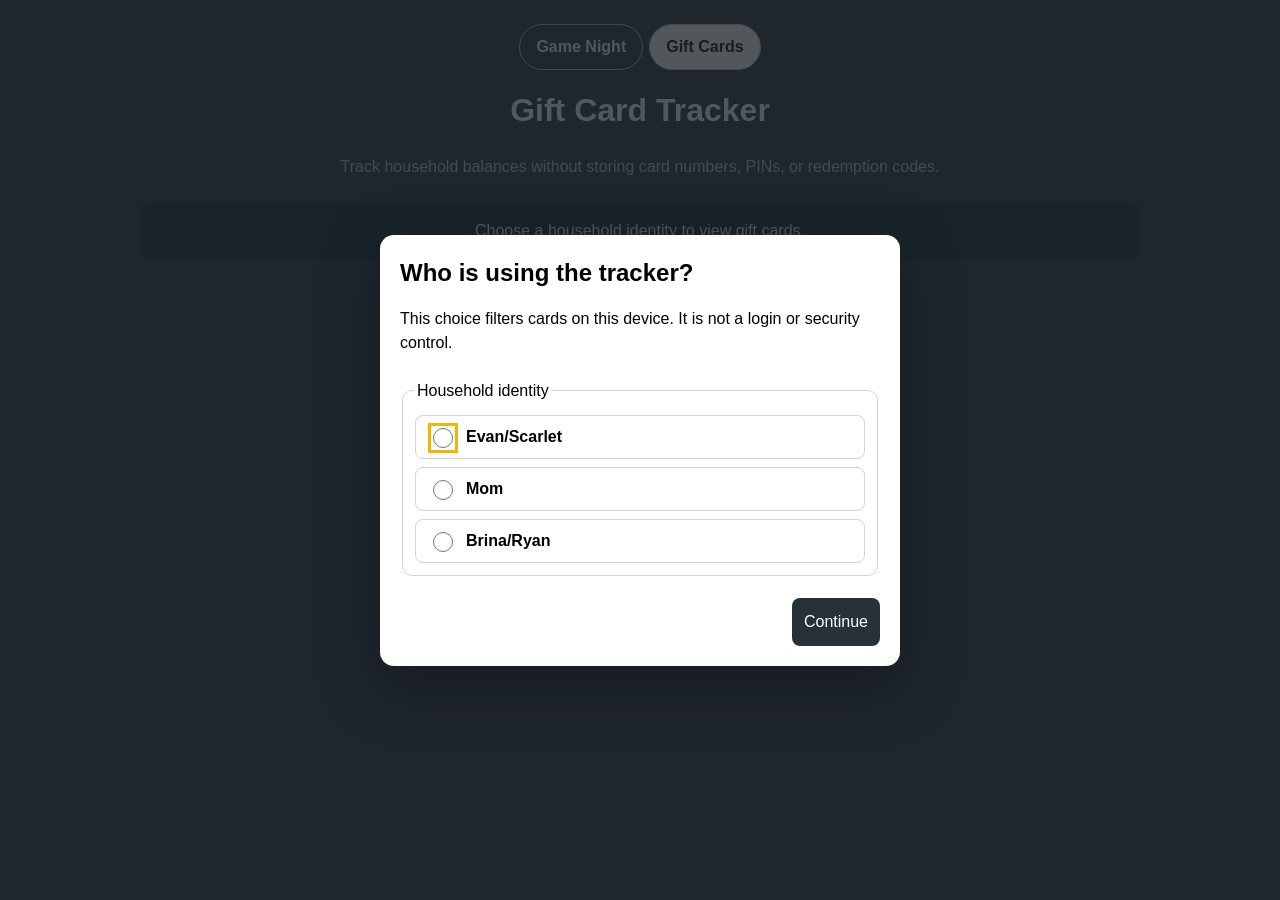
==== gift-cards.html @ e3e1a9e6 "Add shared gift card tracker" ====
<!DOCTYPE html>
<html lang="en">

<head>
    <meta charset="UTF-8">
    <meta name="viewport" content="width=device-width, initial-scale=1.0">
    <title>Gift Card Tracker - Eshelman Dashboard</title>
    <meta name="theme-color" content="#263238">
    <link rel="manifest" href="manifest.webmanifest">
    <link rel="apple-touch-icon" href="icons/apple-touch-icon.png">
    <link rel="stylesheet" href="styles.css">
    <link rel="stylesheet" href="gift-cards.css">
    <script src="gift-cards.js" defer></script>
</head>

<body>
    <nav class="top-nav" aria-label="Main navigation">
        <a href="./index.html">Game Night</a>
        <a href="./gift-cards.html" aria-current="page">Gift Cards</a>
    </nav>

    <header>
        <h1>Gift Card Tracker</h1>
        <p>Track household balances without storing card numbers, PINs, or redemption codes.</p>
        <div id="identity-bar" class="identity-bar hidden">
            <span>Viewing cards for <strong id="active-identity"></strong></span>
            <button id="switch-identity-button" type="button" class="secondary-button">Switch Person</button>
        </div>
    </header>

    <main class="gift-card-main">
        <div id="tracker-status" class="tracker-status" role="status" aria-live="polite"></div>

        <div id="tracker-content" class="hidden">
            <section class="gift-summary" aria-labelledby="gift-summary-heading">
                <div>
                    <h2 id="gift-summary-heading">Available Gift Cards</h2>
                    <p id="combined-balance" class="combined-balance">$0.00</p>
                    <p id="active-card-count" class="summary-detail">0 active cards</p>
                </div>
                <div class="primary-actions">
                    <button id="record-purchase-button" type="button">Record Purchase</button>
                    <button id="add-card-button" type="button" class="secondary-button">Add New Card</button>
                </div>
            </section>

            <section aria-labelledby="active-cards-heading">
                <h2 id="active-cards-heading">Active Cards</h2>
                <div id="active-cards" class="gift-card-list"></div>
            </section>

            <section>
                <details class="archived-cards-details">
                    <summary>Used &amp; Archived Cards <span id="archived-count"></span></summary>
                    <div id="archived-cards" class="gift-card-list"></div>
                </details>
            </section>
        </div>
    </main>

    <dialog id="identity-dialog" aria-labelledby="identity-dialog-title">
        <form id="identity-form">
            <h2 id="identity-dialog-title">Who is using the tracker?</h2>
            <p>This choice filters cards on this device. It is not a login or security control.</p>
            <fieldset class="identity-options">
                <legend>Household identity</legend>
                <label><input type="radio" name="identity" value="Evan/Scarlet" required> Evan/Scarlet</label>
                <label><input type="radio" name="identity" value="Mom" required> Mom</label>
                <label><input type="radio" name="identity" value="Brina/Ryan" required> Brina/Ryan</label>
            </fieldset>
            <div class="dialog-actions">
                <button id="identity-cancel-button" type="button" class="secondary-button">Cancel</button>
                <button type="submit">Continue</button>
            </div>
        </form>
    </dialog>

    <dialog id="add-card-dialog" aria-labelledby="add-card-title">
        <form id="add-card-form">
            <h2 id="add-card-title">Add New Card</h2>
            <p class="form-error" aria-live="assertive"></p>
            <label for="add-card-owner">Owner</label>
            <input id="add-card-owner" type="text" readonly>
            <label for="card-merchant">Merchant or card type</label>
            <input id="card-merchant" name="merchant" type="text" maxlength="100" required>
            <label for="card-nickname">Nickname <span class="optional">(optional)</span></label>
            <input id="card-nickname" name="nickname" type="text" maxlength="100">
            <label for="card-initial-balance">Initial balance</label>
            <input id="card-initial-balance" name="initialBalance" type="text" inputmode="decimal"
                placeholder="25.00" required>
            <p class="privacy-note">Never enter a card number, PIN, or redemption code.</p>
            <div class="dialog-actions">
                <button type="button" class="secondary-button dialog-cancel">Cancel</button>
                <button type="submit">Add Card</button>
            </div>
        </form>
    </dialog>

    <dialog id="purchase-dialog" aria-labelledby="purchase-title">
        <form id="purchase-form">
            <h2 id="purchase-title">Record Purchase</h2>
            <p class="form-error" aria-live="assertive"></p>
            <label for="purchase-card">Gift card</label>
            <select id="purchase-card" name="cardId" required></select>
            <label for="purchase-amount">Amount spent</label>
            <input id="purchase-amount" name="amount" type="text" inputmode="decimal" placeholder="12.50" required>
            <label for="purchase-date">Purchase date</label>
            <input id="purchase-date" name="purchaseDate" type="date" required>
            <label for="purchase-location">Location <span class="optional">(optional)</span></label>
            <input id="purchase-location" name="location" type="text" maxlength="120">
            <label for="purchase-note">Note <span class="optional">(optional)</span></label>
            <textarea id="purchase-note" name="note" maxlength="500" rows="3"></textarea>
            <div class="dialog-actions">
                <button type="button" class="secondary-button dialog-cancel">Cancel</button>
                <button type="submit">Save Purchase</button>
            </div>
        </form>
    </dialog>

    <dialog id="correct-balance-dialog" aria-labelledby="correct-balance-title">
        <form id="correct-balance-form">
            <h2 id="correct-balance-title">Correct Balance</h2>
            <p class="form-error" aria-live="assertive"></p>
            <input name="cardId" type="hidden">
            <p>Calculated balance: <strong id="calculated-balance"></strong></p>
            <label for="corrected-balance">Actual current balance</label>
            <input id="corrected-balance" name="correctedBalance" type="text" inputmode="decimal"
                placeholder="0.00" required>
            <p class="form-help">The difference is logged as a correction; purchase history stays intact.</p>
            <div class="dialog-actions">
                <button type="button" class="secondary-button dialog-cancel">Cancel</button>
                <button type="submit">Save Correction</button>
            </div>
        </form>
    </dialog>

    <dialog id="edit-card-dialog" aria-labelledby="edit-card-title">
        <form id="edit-card-form">
            <h2 id="edit-card-title">Edit Card</h2>
            <p class="form-error" aria-live="assertive"></p>
            <input name="cardId" type="hidden">
            <label for="edit-card-merchant">Merchant or card type</label>
            <input id="edit-card-merchant" name="merchant" type="text" maxlength="100" required>
            <label for="edit-card-nickname">Nickname <span class="optional">(optional)</span></label>
            <input id="edit-card-nickname" name="nickname" type="text" maxlength="100">
            <div class="dialog-actions">
                <button type="button" class="secondary-button dialog-cancel">Cancel</button>
                <button type="submit">Save Card</button>
            </div>
        </form>
    </dialog>

    <dialog id="edit-purchase-dialog" aria-labelledby="edit-purchase-title">
        <form id="edit-purchase-form">
            <h2 id="edit-purchase-title">Edit Purchase</h2>
            <p class="form-error" aria-live="assertive"></p>
            <input name="purchaseId" type="hidden">
            <input name="cardId" type="hidden">
            <label for="edit-purchase-amount">Amount spent</label>
            <input id="edit-purchase-amount" name="amount" type="text" inputmode="decimal" required>
            <label for="edit-purchase-date">Purchase date</label>
            <input id="edit-purchase-date" name="purchaseDate" type="date" required>
            <label for="edit-purchase-location">Location <span class="optional">(optional)</span></label>
            <input id="edit-purchase-location" name="location" type="text" maxlength="120">
            <label for="edit-purchase-note">Note <span class="optional">(optional)</span></label>
            <textarea id="edit-purchase-note" name="note" maxlength="500" rows="3"></textarea>
            <div class="dialog-actions">
                <button type="button" class="secondary-button dialog-cancel">Cancel</button>
                <button type="submit">Save Changes</button>
            </div>
        </form>
    </dialog>
</body>

</html>
---- styles.css ----
:root {
    --page-bg: #4d5258;
    --card-bg: #ffffff;
    --text-main: #1f2933;
    --text-muted: #c8ced6;
    --border-soft: #d8d3ca;
    --primary: #263238;
    --primary-hover: #1b252b;
    --danger: #b42318;
    --danger-hover: #8f1d14;
    --title-text: #ffffff;
    --text-subtle: #5f6b76;
}

* {
    box-sizing: border-box;
}

body {
    font-family: Arial, sans-serif;
    margin: 0;
    padding: 16px;
    background-color: var(--page-bg);
    color: var(--text-main);
    line-height: 1.5;
}

@media (min-width: 700px) {
    body {
        padding: 24px;
    }
}

main {
    max-width: 1000px;
    margin: 0 auto;
}

header {
    margin-bottom: 24px;
    text-align: center;
}


header h1 {
    color: var(--title-text);
}


header p {
    color: var(--text-muted);
}

h1,
h2,
p {
    margin-top: 0;
}

section {
    background-color: var(--card-bg);
    border: 1px solid var(--border-soft);
    border-radius: 12px;
    padding: 16px;
    margin-bottom: 16px;
}

.log-section h2,
.game-log-details summary {
    text-align: center;
}

.game-log-details summary {
    cursor: pointer;
    font-weight: bold;
    font-size: 1.2rem;
    color: var(--text-main);
    list-style: none;
}

.game-log-details summary::-webkit-details-marker {
    display: none;
}

.game-log-details summary::after {
    content: "Hide";
    float: right;
    font-size: 0.85rem;
    font-weight: normal;
    color: var(--text-subtle);
}

.game-log-details:not([open]) summary::after {
    content: "Show";
}

#game-log {
    margin-top: 12px;
}


form {
    display: flex;
    flex-direction: column;
    gap: 8px;
}

label {
    font-weight: bold;
    font-size: 1rem;
}

input,
select {
    border: 1px solid var(--border-soft);
    border-radius: 8px;
    width: 100%;
}

button {
    border: none;
    border-radius: 8px;
    cursor: pointer;
    background-color: var(--primary);
    color: white;
}

button:hover {
    background-color: var(--primary-hover);
}

input,
select,
button {
    padding: 12px;
    font: inherit;
}

.stat-card,
.game-result {
    background-color: var(--card-bg);
    border: 1px solid var(--border-soft);
    border-radius: 8px;
    padding: 12px;
}

.game-result {
    margin-bottom: 12px;
}

.game-result h3 {
    margin-top: 0;
    margin-bottom: 8px;
}

.game-result p {
    margin: 4px 0;
}

.stats-grid {
    display: grid;
    gap: 12px;
}


.stat-card h3 {
    margin: 0 0 8px;
    font-size: 0.95rem;
}

.stat-card p {
    margin: 0;
    font-size: 1.2rem;
    font-weight: bold;
}

.wins-by-player {
    margin-top: 16px;
}

.wins-by-player h3 {
    margin-bottom: 8px;
}

.wins-by-player p {
    margin: 4px 0;
}

@media (min-width: 700px) {
    .stats-grid {
        grid-template-columns: repeat(2, 1fr);
    }
}

@media (min-width: 900px) {
    main {
        display: grid;
        grid-template-columns: 1fr 1fr;
        gap: 16px;
        align-items: start;
    }

    section {
        margin-bottom: 0;
    }

    .log-section {
        grid-column: 1 / -1;
    }
}

.game-result-header {
    display: flex;
    justify-content: space-between;
    align-items: center;
    gap: 12px;
    margin-bottom: 8px;
}

.game-note {
    margin-top: 0.75rem;
    color: var(--text-main);
}

.game-result-header h3 {
    margin: 0;
}

.game-result-details p {
    margin: 4px 0;
}

.delete-button {
    background-color: var(--danger);
    color: white;
    padding: 8px 10px;
    font-size: 0.9rem;
    border: none;
    border-radius: 6px;
    cursor: pointer;
    flex-shrink: 0;
}

.delete-button:hover {
    background-color: var(--danger-hover);
}

.data-tools-section {
    grid-column: 1 / -1;
}

.data-tools {
    display: block;
}

.data-tools summary {
    cursor: pointer;
    font-weight: bold;
    color: var(--text-main);
    list-style: none;
}

.data-tools summary::-webkit-details-marker {
    display: none;
}

.data-tools summary::after {
    content: "Show";
    float: right;
    font-size: 0.85rem;
    font-weight: normal;
    color: var(--text-subtle);
}

.data-tools[open] summary::after {
    content: "Hide";
}

.data-tools-content {
    margin-top: 12px;

    display: flex;
    flex-direction: column;
    gap: 12px;
}

.data-tools label {
    font-weight: bold;
}

.data-tools input[type="file"] {
    padding: 12px;
    border: 1px dashed var(--border-soft);
    border-radius: 8px;
    background-color: var(--card-bg);
    font: inherit;
}

.data-tools button {
    align-self: flex-start;
    background-color: var(--primary);
    color: white;
    font-weight: bold;
}

.data-tools button:hover {
    background-color: var(--primary-hover);
}

#reset-data-button {
    background-color: var(--danger);
    color: white;
}

#reset-data-button:hover {
    background-color: var(--danger-hover);
}

.hidden {
    display: none;
}

.custom-game-wrapper {
    margin-top: 0.75rem;
}

.top-nav {
    max-width: 1000px;
    margin: 0 auto 16px;
    display: flex;
    justify-content: center;
    gap: 6px;
}

.top-nav a {
    min-height: 44px;
    padding: 10px 16px;
    border: 1px solid var(--text-muted);
    border-radius: 999px;
    color: var(--title-text);
    text-decoration: none;
    font-weight: bold;
    display: inline-flex;
    align-items: center;
}

.top-nav a:hover,
.top-nav a:focus-visible {
    background: rgba(255, 255, 255, 0.12);
}

.top-nav a[aria-current="page"] {
    background: var(--card-bg);
    color: var(--primary);
}

a:focus-visible,
button:focus-visible,
input:focus-visible,
select:focus-visible,
textarea:focus-visible,
summary:focus-visible {
    outline: 3px solid #f4b400;
    outline-offset: 2px;
}
---- gift-cards.css ----
.gift-card-main {
    display: block;
    max-width: 1000px;
}

.identity-bar {
    max-width: 520px;
    margin: 12px auto 0;
    padding: 10px 12px;
    border: 1px solid var(--text-muted);
    border-radius: 10px;
    color: var(--title-text);
    display: flex;
    align-items: center;
    justify-content: center;
    gap: 12px;
    flex-wrap: wrap;
}

.identity-bar .secondary-button {
    color: var(--primary);
    background: var(--card-bg);
}

.tracker-status {
    border-radius: 10px;
    color: var(--title-text);
    text-align: center;
}

.tracker-status:not(:empty) {
    padding: 16px;
    margin-bottom: 16px;
    background: #37474f;
}

.tracker-status.error {
    background: #7f1d1d;
}

.tracker-status button {
    margin: 10px auto 0;
    display: block;
    background: var(--card-bg);
    color: var(--danger);
}

.gift-summary {
    display: flex;
    flex-direction: column;
    gap: 16px;
}

.gift-summary h2,
.gift-summary p {
    margin-bottom: 4px;
}

.combined-balance {
    font-size: clamp(2rem, 9vw, 3.5rem);
    line-height: 1.1;
    font-weight: bold;
    color: var(--primary);
}

.summary-detail,
.card-secondary,
.activity-meta,
.form-help,
.privacy-note,
.optional {
    color: var(--text-subtle);
}

.primary-actions,
.card-actions,
.activity-actions,
.dialog-actions {
    display: flex;
    gap: 8px;
    flex-wrap: wrap;
}

.primary-actions button,
.card-actions button,
.activity-actions button,
.dialog-actions button {
    min-height: 44px;
}

.secondary-button,
button.secondary-button {
    background: #e8ecef;
    color: var(--primary);
    border: 1px solid #b9c1c7;
}

.secondary-button:hover,
button.secondary-button:hover {
    background: #d8dee2;
}

.danger-button,
button.danger-button {
    background: var(--danger);
}

.gift-card-list {
    display: grid;
    gap: 14px;
}

.gift-card {
    border: 1px solid var(--border-soft);
    border-radius: 12px;
    padding: 16px;
    background: #fff;
}

.gift-card.is-archived {
    background: #f5f6f7;
}

.gift-card-heading {
    display: flex;
    justify-content: space-between;
    align-items: flex-start;
    gap: 12px;
}

.gift-card-heading h3 {
    margin: 0;
    overflow-wrap: anywhere;
}

.balance-row {
    display: flex;
    align-items: center;
    gap: 8px;
    margin: 12px 0 4px;
}

.remaining-balance {
    font-size: 1.8rem;
    line-height: 1;
    font-weight: bold;
}

.icon-button {
    width: 44px;
    height: 44px;
    padding: 0;
    border-radius: 50%;
    display: inline-grid;
    place-items: center;
    font-size: 1.15rem;
}

.icon-button svg {
    width: 20px;
    height: 20px;
    display: block;
}

.card-actions {
    margin-top: 14px;
}

.card-history {
    margin-top: 16px;
    border-top: 1px solid var(--border-soft);
    padding-top: 12px;
}

.card-history summary,
.archived-cards-details summary {
    cursor: pointer;
    font-weight: bold;
    min-height: 44px;
    padding: 8px 0;
}

.activity-list {
    list-style: none;
    margin: 8px 0 0;
    padding: 0;
}

.activity-item {
    padding: 12px 0;
    border-top: 1px solid var(--border-soft);
}

.activity-item:first-child {
    border-top: 0;
}

.activity-title {
    font-weight: bold;
    margin-bottom: 2px;
}

.activity-item.correction {
    border-left: 4px solid #66757f;
    padding-left: 10px;
}

.activity-actions {
    margin-top: 8px;
}

.activity-actions button {
    padding: 8px 10px;
    font-size: 0.9rem;
}

.archived-cards-details > summary {
    font-size: 1.15rem;
}

.archived-cards-details .gift-card-list {
    margin-top: 12px;
}

.empty-state {
    padding: 18px;
    border: 1px dashed var(--border-soft);
    border-radius: 10px;
    text-align: center;
    color: var(--text-subtle);
}

dialog {
    width: min(92vw, 520px);
    max-height: 90vh;
    overflow-y: auto;
    padding: 0;
    border: 0;
    border-radius: 14px;
    box-shadow: 0 18px 60px rgba(0, 0, 0, 0.35);
}

dialog::backdrop {
    background: rgba(15, 23, 28, 0.72);
}

dialog form {
    padding: 20px;
}

dialog h2 {
    margin-bottom: 8px;
}

dialog textarea {
    width: 100%;
    padding: 12px;
    border: 1px solid var(--border-soft);
    border-radius: 8px;
    resize: vertical;
    font: inherit;
}

dialog input[readonly] {
    background: #eef1f3;
}

.dialog-actions {
    justify-content: flex-end;
    margin-top: 14px;
}

.form-error {
    min-height: 1.5em;
    margin: 0;
    color: var(--danger);
    font-weight: bold;
}

.identity-options {
    display: grid;
    gap: 8px;
    border: 1px solid var(--border-soft);
    border-radius: 10px;
    padding: 12px;
}

.identity-options label {
    min-height: 44px;
    display: flex;
    align-items: center;
    gap: 10px;
    border: 1px solid var(--border-soft);
    border-radius: 8px;
    padding: 8px 12px;
}

.identity-options input {
    width: auto;
    min-width: 20px;
    min-height: 20px;
}

@media (min-width: 700px) {
    .gift-summary {
        flex-direction: row;
        align-items: center;
        justify-content: space-between;
    }

    .primary-actions {
        justify-content: flex-end;
    }

    .gift-card-list {
        grid-template-columns: repeat(2, minmax(0, 1fr));
    }
}

@media (max-width: 480px) {
    .primary-actions button {
        width: 100%;
    }

    .dialog-actions {
        flex-direction: column-reverse;
    }

    .dialog-actions button {
        width: 100%;
    }
}
.identity-bar.hidden,
#tracker-content.hidden {
    display: none;
}
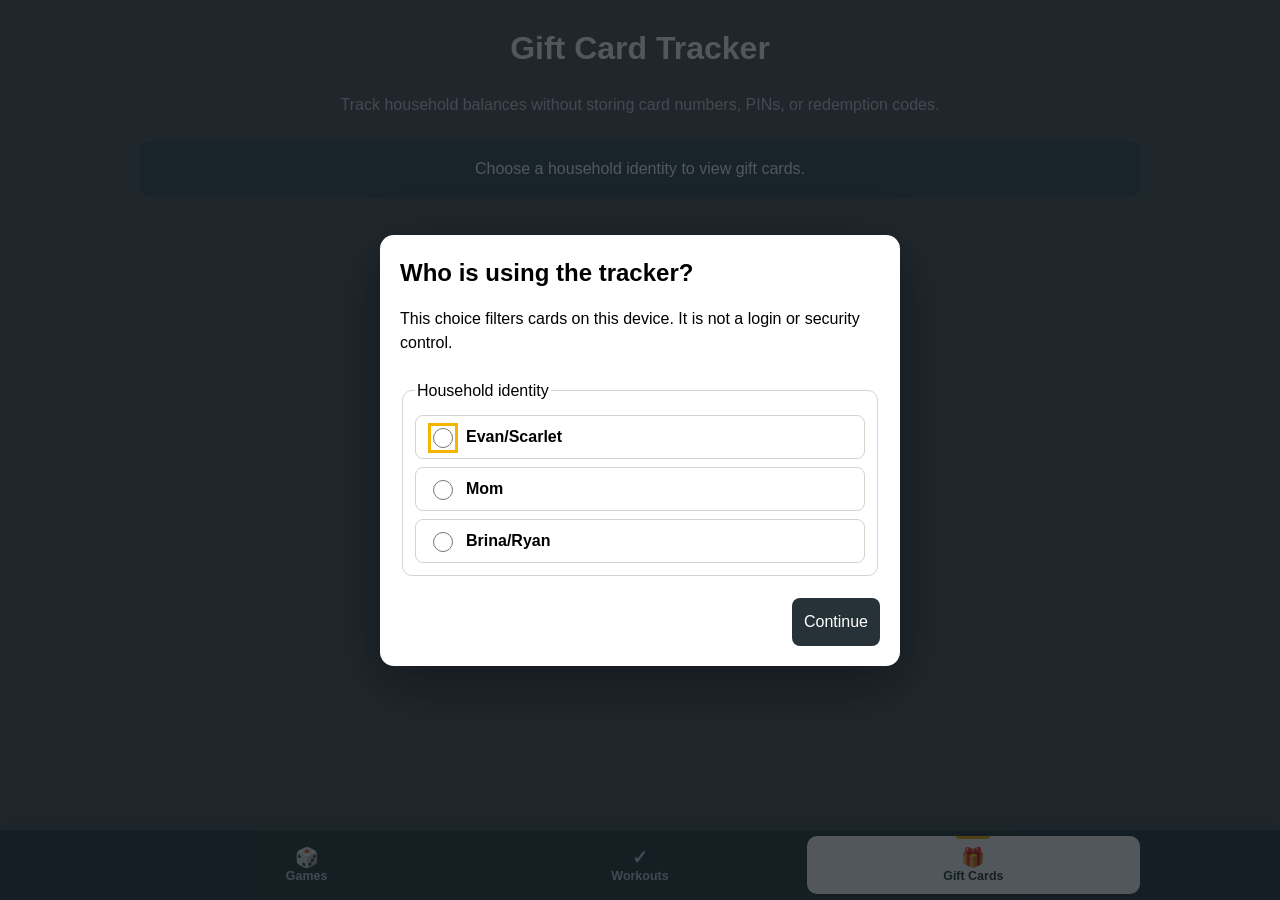
==== commit 3250f32a: "Add workout tracker and dashboard navigation" ====
--- a/gift-cards.html
+++ b/gift-cards.html
@@ -14,11 +14,6 @@
 </head>
 
 <body>
-    <nav class="top-nav" aria-label="Main navigation">
-        <a href="./index.html">Game Night</a>
-        <a href="./gift-cards.html" aria-current="page">Gift Cards</a>
-    </nav>
-
     <header>
         <h1>Gift Card Tracker</h1>
         <p>Track household balances without storing card numbers, PINs, or redemption codes.</p>
@@ -170,6 +165,21 @@
             </div>
         </form>
     </dialog>
+
+    <nav class="bottom-nav" aria-label="Dashboard modules">
+        <a href="./index.html">
+            <span class="bottom-nav-icon" aria-hidden="true">&#127922;</span>
+            <span>Games</span>
+        </a>
+        <a href="./workouts.html">
+            <span class="bottom-nav-icon" aria-hidden="true">&#10003;</span>
+            <span>Workouts</span>
+        </a>
+        <a href="./gift-cards.html" aria-current="page">
+            <span class="bottom-nav-icon" aria-hidden="true">&#127873;</span>
+            <span>Gift Cards</span>
+        </a>
+    </nav>
 </body>
 
 </html>
--- a/styles.css
+++ b/styles.css
@@ -10,6 +10,8 @@
     --danger-hover: #8f1d14;
     --title-text: #ffffff;
     --text-subtle: #5f6b76;
+    --win-fill: #82cf9f;
+    --win-track: #edf1ee;
 }
 
 * {
@@ -19,7 +21,7 @@
 body {
     font-family: Arial, sans-serif;
     margin: 0;
-    padding: 16px;
+    padding: 16px 16px calc(94px + env(safe-area-inset-bottom));
     background-color: var(--page-bg);
     color: var(--text-main);
     line-height: 1.5;
@@ -27,7 +29,7 @@
 
 @media (min-width: 700px) {
     body {
-        padding: 24px;
+        padding: 24px 24px calc(102px + env(safe-area-inset-bottom));
     }
 }
 
@@ -65,6 +67,50 @@
     margin-bottom: 16px;
 }
 
+.rules-section {
+    position: relative;
+    grid-column: 1 / -1;
+    padding-right: 4rem;
+}
+
+.rules-section h2 {
+    margin-bottom: 8px;
+}
+
+.rules-section ul {
+    margin: 0;
+    padding-left: 1.25rem;
+}
+
+.rules-warning {
+    margin: 12px 0 0;
+    padding-top: 12px;
+    border-top: 1px solid var(--border-soft);
+    color: var(--text-subtle);
+}
+
+.close-rules-button {
+    position: absolute;
+    top: 8px;
+    right: 8px;
+    display: inline-flex;
+    align-items: center;
+    justify-content: center;
+    width: 44px;
+    min-height: 44px;
+    padding: 0;
+    background-color: transparent;
+    color: var(--danger);
+    font-size: 1.75rem;
+    font-weight: bold;
+    line-height: 1;
+}
+
+.close-rules-button:hover {
+    background-color: #fce8e6;
+    color: var(--danger-hover);
+}
+
 .log-section h2,
 .game-log-details summary {
     text-align: center;
@@ -182,8 +228,67 @@
     margin-bottom: 8px;
 }
 
-.wins-by-player p {
-    margin: 4px 0;
+.win-bars {
+    display: grid;
+    gap: 8px;
+}
+
+.win-bar {
+    position: relative;
+    min-width: 0;
+    min-height: 2.75rem;
+    overflow: hidden;
+    border: 1px solid var(--border-soft);
+    border-radius: 8px;
+    background-color: var(--win-track);
+}
+
+.win-bar-fill {
+    position: absolute;
+    inset: 0 auto 0 0;
+    background-color: var(--win-fill);
+    border-radius: inherit;
+}
+
+.win-bar-label {
+    position: relative;
+    z-index: 1;
+    display: flex;
+    align-items: center;
+    justify-content: space-between;
+    min-height: 2.75rem;
+    gap: 12px;
+    padding: 0.65rem 0.85rem;
+    color: var(--text-main);
+    font-weight: bold;
+    line-height: 1.25;
+}
+
+.win-player-name {
+    min-width: 0;
+    overflow: hidden;
+    text-overflow: ellipsis;
+    white-space: nowrap;
+}
+
+.win-count {
+    flex-shrink: 0;
+    font-size: 0.95rem;
+}
+
+.confetti-canvas {
+    position: fixed;
+    inset: 0;
+    z-index: 9999;
+    width: 100vw;
+    height: 100vh;
+    pointer-events: none;
+    opacity: 1;
+    transition: opacity var(--confetti-fade-duration, 1000ms) ease-out;
+}
+
+.confetti-canvas--fading {
+    opacity: 0;
 }
 
 @media (min-width: 700px) {
@@ -324,34 +429,62 @@
     margin-top: 0.75rem;
 }
 
-.top-nav {
-    max-width: 1000px;
-    margin: 0 auto 16px;
+.bottom-nav {
+    position: fixed;
+    z-index: 1000;
+    right: 0;
+    bottom: 0;
+    left: 0;
+    display: grid;
+    grid-template-columns: repeat(3, minmax(0, 1fr));
+    padding: 6px max(8px, calc((100vw - 1000px) / 2)) calc(6px + env(safe-area-inset-bottom));
+    border-top: 1px solid rgba(255, 255, 255, 0.16);
+    background: rgba(38, 50, 56, 0.98);
+    box-shadow: 0 -8px 24px rgba(15, 23, 28, 0.24);
+}
+
+.bottom-nav a {
+    position: relative;
+    min-width: 0;
+    min-height: 58px;
+    padding: 5px 6px 4px;
+    border-radius: 10px;
+    color: var(--text-muted);
+    text-decoration: none;
+    font-size: 0.78rem;
+    font-weight: bold;
+    line-height: 1.15;
     display: flex;
+    flex-direction: column;
+    align-items: center;
     justify-content: center;
-    gap: 6px;
-}
-
-.top-nav a {
-    min-height: 44px;
-    padding: 10px 16px;
-    border: 1px solid var(--text-muted);
-    border-radius: 999px;
+    gap: 2px;
+}
+
+.bottom-nav a:hover,
+.bottom-nav a:focus-visible {
+    background: rgba(255, 255, 255, 0.1);
     color: var(--title-text);
-    text-decoration: none;
-    font-weight: bold;
-    display: inline-flex;
-    align-items: center;
-}
-
-.top-nav a:hover,
-.top-nav a:focus-visible {
-    background: rgba(255, 255, 255, 0.12);
-}
-
-.top-nav a[aria-current="page"] {
+}
+
+.bottom-nav a[aria-current="page"] {
     background: var(--card-bg);
     color: var(--primary);
+}
+
+.bottom-nav a[aria-current="page"]::before {
+    content: "";
+    position: absolute;
+    top: 0;
+    width: 34px;
+    height: 3px;
+    border-radius: 0 0 4px 4px;
+    background: #f4b400;
+}
+
+.bottom-nav-icon {
+    font-size: 1.2rem;
+    line-height: 1;
 }
 
 a:focus-visible,
